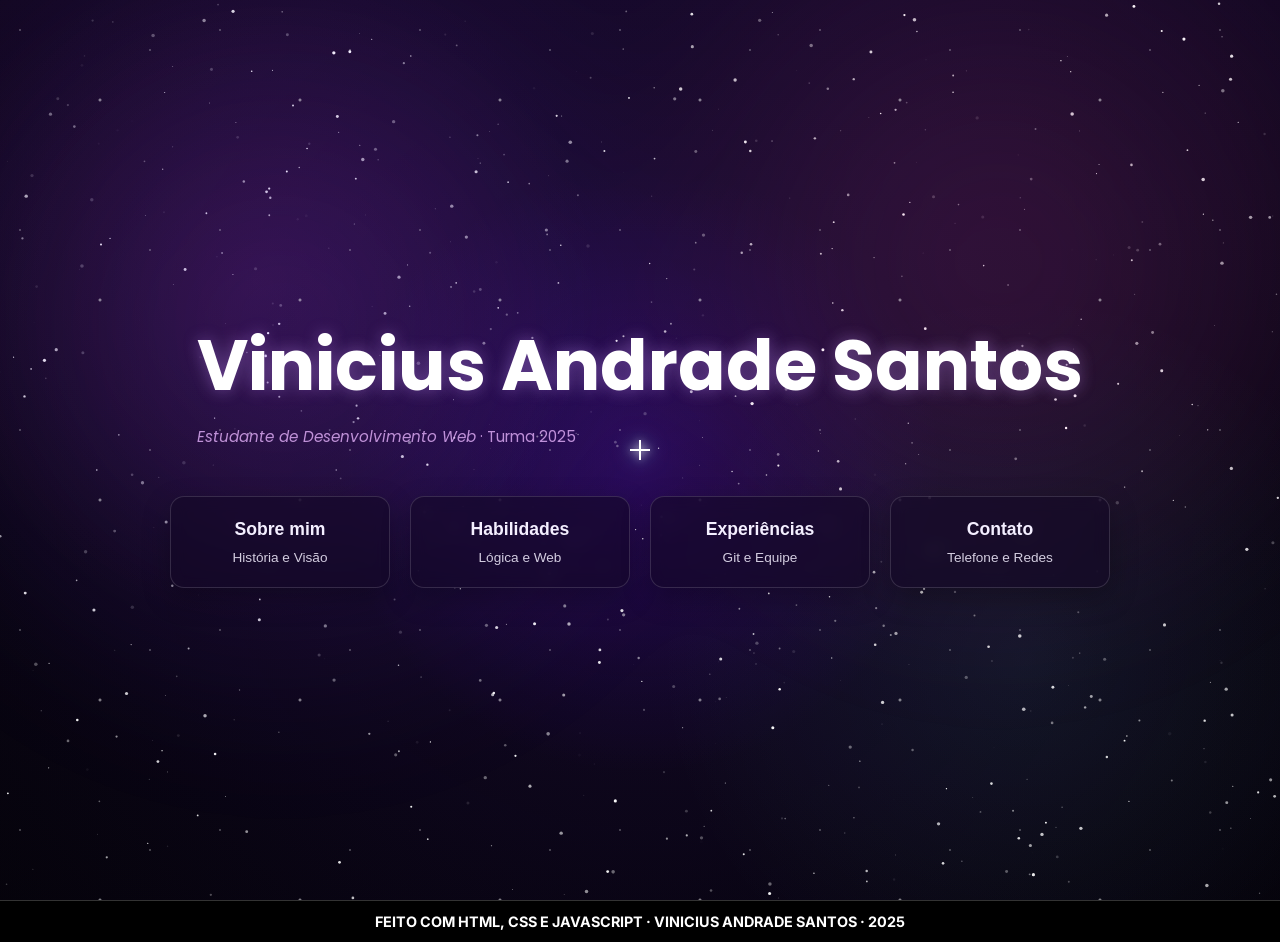
==== main.html @ 19185212 "Atualizado" ====
<!DOCTYPE html>
<html lang="pt-BR">

<head>
  <meta charset="UTF-8">
  <meta name="viewport" content="width=device-width, initial-scale=1.0">
  <title>Portfólio - Vinicius Andrade Santos</title>

  <link rel="preconnect" href="https://fonts.googleapis.com">
  <link rel="preconnect" href="https://fonts.gstatic.com" crossorigin>
  <link href="https://fonts.googleapis.com/css2?family=Inter:wght@400;500;600&family=Poppins:wght@600;700&display=swap"
    rel="stylesheet">

  <link rel="stylesheet" href="style.css">
  <script src="backend.js" defer></script>
</head>

<body>
  <canvas id="space"></canvas>
  <div class="sky">
    <div class="nebula"></div>
    <div class="stars layer1"></div>
    <div class="stars layer2"></div>
    <div class="stars layer3"></div>
    <div class="content fade-out">
      <header>
        <h1 class="nome">Vinicius Andrade Santos</h1>
        <p class="cargo">
          <em>Estudante de Desenvolvimento Web</em> · Turma 2025
        </p>
      </header>
      <section class="secao-botoes">
        <div class="container-cards">

          <button class="card" onclick="mostrarCard('Sobre')">
            <h3>Sobre mim</h3>
            <p>História e Visão</p>
          </button>

          <button class="card" onclick="mostrarCard('Habilidades')">
            <h3>Habilidades</h3>
            <p>Lógica e Web</p>
          </button>

          <button class="card" onclick="mostrarCard('Experiencias')">
            <h3>Experiências</h3>
            <p>Git e Equipe</p>
          </button>

          <button class="card" onclick="mostrarCard('Contato')">
            <h3>Contato</h3>
            <p>Telefone e Redes</p>
          </button>

        </div>
      </section>

    </div>
    <section class="cards-content">

      <article id="Sobre" class="texto fade-out">
        <div class="highlight-block">
          <div class="highlight-img">
            <img src="https://i.postimg.cc/fy45Fqcg/ddd547d4-9580-4a38-ab29-5be9bf9746f2.jpg" alt="Projeto">
          </div>

          <div class="highlight-text">
            <h2>Opa, Sou Vinicius</h2>

            <p class="study">
              Nascido de Aracaju, cresci na Barra dos Coqueiros e sempre me motivei
              pela curiosidade de entender como as coisas funcionam. Ingressei no Ensino medio
              no Centro de Excelência Professor João Costa e me surpreendi, além de estudar, ele foi um leque de novas
              oportunidades
              ,durante meu periodo por lá; fui monitor por três anos, Diretor de Relações Públicas
              no Grêmio Estudantil e menbro dos Jovens Protagonistas. Além disso, sempre gostei de me desafiar mais,
              isso me levou a participar e conquistar o 1º lugar na Olimpíada de Foguetes,
              o 3º lugar em Robótica, medalha de prata na OBMEP e participar de uma
              Iniciação Científica em Matemática pelo CNPq, o que me deu uma base forte de raciocínio e fundamento
              lógico.
              No tempo livre, gosto bastante de jogos de tabuleiro, por exemplo o xadrez e damas - inclusive fui aluno
              destaque em 2025 em ambas modalidades —
              acredito que junto da leitura, a estratégia e paciência resolvem qualquer problema. Por fim, estou sempre
              buscando
              uma oportunidade de aprender cada vez mais, afinal o "A única fonte do conhecimento é a experiência.".
            </p>
            <button class="btn" onclick="fecharCards()">Fechar</button>
          </div>
        </div>
      </article>
      <article id="Habilidades" class="texto fade-out">
        <h2 class="titulo-secao">Habilidades</h2>
        <br>

        <div class="skills-grid">

          <div class="skill-card">
            <h3>HTML + CSS</h3>
            <p>Estruturação, layout, Logica e Desenvolvimento Web.</p>
            <div class="icon">
              <img
                src="https://www.image2url.com/r2/default/images/1776043121617-85898ae5-29aa-468d-9bd6-4d4b5f7d5728.jpg"
                alt="HTML CSS">
            </div>
          </div>

          <div class="skill-card">
            <h3>JavaScript</h3>
            <p>Lógica de programação, manipulação do DOM e interatividade dinâmica.</p>
            <div class="icon">
              <img
                src="https://www.image2url.com/r2/default/images/1776045193570-d1a42472-008a-4128-9833-ff1c1f72e2e4.webp"
                alt="HTML CSS">
            </div>
          </div>
          <div class="skill-card">
            <h3>Git & GitHub</h3>
            <p>Controle de versão, organização de código e colaboração em projetos.</p>
            <div class="icon">
              <img
                src="https://www.image2url.com/r2/default/images/1776044977105-04cba2ee-886a-42ea-91af-4238d120abf4.png"
                alt="HTML CSS">
            </div>
          </div>
        </div>
        <br>
        <button class="btn" onclick="fecharCards()">Fechar</button>
      </article>

  </div>
  </article>
  <article id="Experiencias" class="texto fade-out">
    <h2 class="titulo-secao">Experiências</h2>

    <div class="timeline">

      <div class="timeline-item">
        <div class="timeline-dot"></div>

        <div class="timeline-left">
          <span class="year">2026 — hoje</span>
        </div>

        <div class="timeline-content">
          <h3>Desenvolvimento Web e Logica de programação</h3>
          <p class="sub">Formação contínua</p>
          <p>
            Estudo de HTML, CSS e JavaScript com foco em criação de interfaces modernas e projetos práticos.
          </p>
        </div>
      </div>

      <div class="timeline-item">
        <div class="timeline-dot"></div>

        <div class="timeline-left">
          <span class="year">2026 - hoje</span>
        </div>

        <div class="timeline-content">
          <h3>Bacharelado em Inteligência Artificial</h3>
          <p class="sub">Universidade Federal</p>
          <p>
            projetar, desenvolver e implementar sistemas inteligentes,
            com forte base em matemática, algoritmos, machine learning (aprendizado de máquina) e ética.
          </p>
        </div>
      </div>

      <div class="timeline-item">
        <div class="timeline-dot"></div>

        <div class="timeline-left">
          <span class="year">2023 — 2025</span>
        </div>

        <div class="timeline-content">
          <h3>Monitoria Estudantil</h3>
          <p class="sub">Centro de Excelência</p>
              <p>
                Apoio a alunos, esclarecimento de dúvidas e desenvolvimento de habilidades de comunicação e liderança.
              </p>
        </div>
      </div>

    </div>

    <button class="btn" onclick="fecharCards()">Fechar</button>
  </article>
  <article id="Contato" class="texto fade-out">
    <div class="highlight-block">
      <div class="highlight-img">
        <img src="https://napratica.org.br/wp-content/uploads/2017/11/destaque-rede-de-contatos.jpg" alt="Contato">
      </div>

      <div class="highlight-text">
        <h2>Contato e Redes</h2>

        <div class="contact-list">

          <!-- WhatsApp -->
          <a href="https://wa.me/5579988180212?text=Olá%20Vinicius,%20vi%20seu%20portfólio!" class="contact-item"
            target="_blank">
            <div class="contact-icon">
              <img src="https://upload.wikimedia.org/wikipedia/commons/6/6b/WhatsApp.svg" alt="WhatsApp">
            </div>
            <span>(79) 98818-0212</span>
          </a>

          <!-- Email -->
          <a href="mailto:OViniciusAndradeSantos@gmail.com" target="_blank" class="contact-item">
            <div class="contact-icon">
              <img src="https://cdn.jsdelivr.net/gh/devicons/devicon/icons/google/google-original.svg" alt="Email">
            </div>
            <span>OViniciusAndradeSantos@gmail.com</span>
          </a>

          <!-- GitHub -->
          <a href="https://github.com/ViniAndradeSan" target="_blank" class="contact-item">
            <div class="contact-icon">
              <img src="https://cdn.jsdelivr.net/gh/devicons/devicon/icons/github/github-original.svg" alt="GitHub">
            </div>
            <span>GitHub</span>
          </a>

          <!-- lattes -->
          <a href="http://lattes.cnpq.br/1303947591324317" target="_blank" class="contact-item">
            <div class="contact-icon">
              <img src="https://cdn-icons-png.flaticon.com/512/3135/3135755.png" alt="Lattes">
            </div>
            <span>Lattes</span>
          </a>

        </div>

        <button class="btn" onclick="fecharCards()">Fechar</button>
      </div>

    </div>
  </article>

  </section>

  <div class="mira" id="mira">
    <span></span>
    <span></span>
  </div>
  </div>
  <footer>
    <div class="ticker-content">
      <span class="item">
        Feito com HTML, CSS e JavaScript · Vinicius Andrade Santos · 2025
      </span>
    </div>
  </footer>
</body>

</html>
---- style.css ----
:root {
  --bg-1: #07050d;
  --bg-2: #120820;
  --bg-3: #22083a;
  --text: #f4efff;
  --title: #ffffff;
  --card: rgba(20, 8, 38, 0.58);
  --card-border: rgba(255, 255, 255, 0.14);

  /* padronização */
  --transition: all 0.3s ease;
}

/* RESET */
* {
  box-sizing: border-box;
  margin: 0;
  padding: 0;
}

html, body {
  width: 100%;
  min-height: 100vh;
  cursor: none !important;
  overscroll-behavior: none;
}

a, button, input, select, textarea {
  cursor: none !important;
}

body {
  font-family: "Inter", sans-serif;
  color: var(--text);
  background-color: #07050d; 
  position: relative;
  overflow-x: hidden;

  background:
    radial-gradient(circle at 50% 50%, rgba(106, 0, 255, 0.18), transparent 38%),
    radial-gradient(circle at 20% 30%, rgba(255, 79, 195, 0.10), transparent 28%),
    radial-gradient(circle at 80% 70%, rgba(127, 232, 255, 0.08), transparent 30%),
    linear-gradient(180deg, var(--bg-2), var(--bg-1) 55%, #040308 100%);;
}

/* PERFORMANCE */
.content,
.mira,
.nebula,
.card,
.skill-card,
.highlight-block {
  will-change: transform;
  transform: translateZ(0);
}
.skill-card h3 {
  margin: 4px 0;
}

/* CANVAS */
#space,
.nebula,
.stars {
  pointer-events: none;
}

#space {
  position: fixed;
  inset: 0;
  z-index: 0;
}

/* SKY */
.sky {
  position: relative;
  width: 100%;
  min-height: 100vh; 
  display: flex;
  flex-direction: column;
  animation: fadeIn 1s ease-in;
}

.nebula {
  position: fixed;
  inset: -20%;
  z-index: 1;

  background:
    radial-gradient(circle at 30% 40%, rgba(122, 48, 255, 0.2), transparent 30%),
    radial-gradient(circle at 70% 35%, rgba(255, 79, 195, 0.15), transparent 28%);

  filter: blur(60px);
}

.stars {
  position: fixed;
  inset: 0;
  background-image: 
    radial-gradient(1px 1px at 20px 30px, #fff, transparent),
    radial-gradient(1px 1px at 150px 50px, #fff, transparent),
    radial-gradient(2px 2px at 100px 100px, #fff, transparent);
  background-size: 200px 200px;
  opacity: 0.3;
  z-index: 1;
  animation: twinkle 2s infinite;
}

/* CONTEÚDO */
.content {
  position: relative;
  z-index: 2;
  min-height: 100vh;
  animation: fadeIn 1s ease-in  ;
  display: flex;
  flex-direction: column;
  justify-content: center;
  align-items: center;
  gap: 28px;

  padding: 24px;
}

/* HEADER */
header {
  margin-bottom: 20px;
}

h1 {
  font-family: "Poppins", sans-serif;
  font-size: clamp(2.2rem, 6vw, 4.4rem);
  font-weight: 700;
  color: var(--title);

  text-shadow:
    0 0 16px rgba(197, 139, 255, 0.35),
    0 0 30px rgba(255, 255, 255, 0.08);
}

p {
  font-size: 0.95rem;
  opacity: 0.85;
}

/* Quando o elemento está visível */
.fade-out {
  opacity: 1;
  transform: translateY(0);
  transition: opacity 0.8s ease-out, transform 0.8s ease-out;
}

/* Quando o elemento sai da tela e o JS coloca a classe 'hidden' */
.fade-out.hidden {
  opacity: 0;
  transform: translateY(40px); /* Ele dá uma leve descida ao sumir */
  pointer-events: none;
}


/* SUBTEXTO */
.cargo {
  font-family: "Poppins", sans-serif;
  margin-top: 6px;
  color: #daa8f1;
  animation: lowtwinkle 1.5s infinite;
}

.study {
  font-family: "Poppins", sans-serif;
  margin-top: 6px;
  color: #e7ceff;
  font-size: 19px;
  animation: lowtwinkle 1.5s infinite;
}

/* CARDS MENU */
.container-cards {
  display: flex;
  flex-wrap: wrap;
  justify-content: center;
  gap: 20px;
}

.card {
  width: 220px;
  padding: 22px 18px;

  display: flex;
  flex-direction: column;
  align-items: center;
  gap: 10px;

  color: var(--text);
  background: var(--card);
  border: 1px solid var(--card-border);
  border-radius: 14px;

  backdrop-filter: blur(8px);
  box-shadow: 0 10px 28px rgba(0, 0, 0, 0.25);

  transition: var(--transition);
}

.card:hover {
  transform: translateY(-6px) scale(1.03);
  border-color: #7fe8ff;
  box-shadow: 0 0 20px rgba(127, 232, 255, 0.2);
  opacity: 0.7;
  color: #f1ceff;
}

.card h3 {
  font-size: 1.1rem;
}

.card p {
  font-size: 0.85rem;
}

/* CURSOR */
.mira {
  position: fixed;
  left: 0;
  top: 0;

  width: 20px;
  height: 20px;

  z-index: 9999;
  pointer-events: none;

  transform: translate(-50%, -50%);

  filter:
    drop-shadow(0 0 4px rgba(255,255,255,0.9))
    drop-shadow(0 0 10px rgba(127,232,255,0.6));
}

.mira span {
  position: absolute;
  background: #fff;
}

.mira span:first-child {
  left: 9px;
  width: 2px;
  height: 20px;
}

.mira span:last-child {
  top: 9px;
  width: 20px;
  height: 2px;
}

.ticker-content {
  display: flex;
  justify-content: center;
  align-items: center;
  background: #000;
  border-top: 1px solid #333;
}

.item {
  color: #fff;
  font-size: 0.9rem;
  font-weight: bold;
  padding: 12px 40px;
  text-transform: uppercase;
  animation: lowtwinkle 1s infinite;
}

/* SEÇÕES */
.texto {
  display: none;
  transform: translateY(20px);
  transition: var(--transition);
}

.texto.ativo {
  display: block;
  transform: translateY(0);
  margin-bottom: 200px;
}

/* BLOCO DESTACADO */
.highlight-block {
  display: flex;
  flex-direction: row-reverse;

  min-height: 400px;
  border-radius: 20px;
  overflow: hidden;

  background: var(--card);
  border: 1px solid var(--card-border);

  backdrop-filter: blur(10px);
  box-shadow: 0 20px 50px rgba(0,0,0,0.35);

  transition: var(--transition);
}

.highlight-block:hover {
  transform: translateY(-6px);
  border-color: #7fe8ff;
  box-shadow: 0 0 30px rgba(127,232,255,0.2);
}

.highlight-img {
  width: 45%;
}

.highlight-img img {
  width: 100%;
  height: 100%;
  object-fit: cover;
}

.highlight-text {
  width: 55%;
  padding: 30px;

  display: flex;
  flex-direction: column;
  justify-content: center;
  gap: 12px;
}

.highlight-text h2 {
  font-size: 2rem;
}

.btn {
  margin-top: 10px;
  padding: 10px 16px;
  background: rgba(10,5,20,0.2);
  transition: var(--transition);
}

.btn:hover {
  border-radius: 8px;
  border: 1px solid #7fe8ff;
  background: rgba(127,232,255,0.1);
  color: #7fe8ff;
}

/* HABILIDADES */
.skills-grid {
  display: grid;
  grid-template-columns: repeat(auto-fit, minmax(220px, 1fr));
  gap: 20px;
}

.skill-card {
  padding: 20px;
  border-radius: 16px;
  gap: 8px;

  background: var(--card);
  border: 1px solid var(--card-border);

  backdrop-filter: blur(10px);
  transition: var(--transition);

  display: flex;
  flex-direction: column;
  align-items: flex-start; /
}

.skill-card:hover {
  transform: translateY(-6px) scale(1.02);
  border-color: #a855f7;
  box-shadow: 0 0 20px rgba(168, 85, 247, 0.2);
}

.skill-card .icon {
  font-size: 28px;
  margin-bottom: 10px;
}

/* TIMELINE */
.timeline {
  margin-left: 20px;
  padding-left: 20px;
  border-left: 2px solid rgba(127,232,255,0.2);
}

.timeline-item {
  margin-bottom: 30px;
  position: relative;
}

.timeline-item::before {
  content: "";
  position: absolute;
  left: -31px;
  top: 5px;
  width: 12px;
  height: 12px;
  background: #a855f7;
  border-radius: 50%;
  box-shadow: 0 0 10px #a855f7;
}

button {
  color: rgb(243, 179, 245);
}

.year {
  font-size: 13px;
  opacity: 0.6;
}

.sub {
  font-size: 13px;
  color: #a855f7;
}

.icon {
  width: 90%;
  height: 90%;
  margin-bottom: 8px;
  margin-left: auto;

  display: flex;
  align-items: center;
  justify-content: flex-start;
}

.icon img {
  width: 90%;
  height: 90%;
  object-fit: cover;

  filter: drop-shadow(0 0 6px rgba(127,232,255,0.5));
  transition: var(--transition);
}

.skill-card:hover .icon img {
  transform: scale(1.1);
  filter: drop-shadow(0 0 10px rgba(168,85,247,0.8));
}

/* LISTA */
.contact-list {
  display: flex;
  flex-direction: column;
  gap: 12px;
}

/* ITEM */
.contact-item {
  display: flex;
  align-items: center;
  gap: 12px;

  padding: 12px 14px;
  border-radius: 10px;

  text-decoration: none;
  color: var(--text);

  background: rgba(10,5,20,0.2);
  border: 1px solid var(--card-border);

  transition: var(--transition);
}

/* HOVER */
.contact-item:hover {
  transform: translateX(6px);
  border-color: #7fe8ff;
  background: rgba(127,232,255,0.08);
  box-shadow: 0 0 15px rgba(127,232,255,0.2);
}

.contact-icon {
  width: 26px;
  height: 26px;
  flex-shrink: 0;
}

.contact-icon img {
  width: 100%;
  height: 100%;
  object-fit: contain;

  filter: drop-shadow(0 0 6px rgba(127,232,255,0.5));
}

/* TEXTO */
.contact-item span {
  font-size: 14px;
}

@media (max-width: 600px) {
  .card {
    width: 120px;
    height: 120px;
  }

  .highlight-block {
    flex-direction: column;
  }

  .highlight-img,
  .highlight-text {
    width: 100%;
  }

  .highlight-img {
    height: 200px;
  }

  h1 {
    font-size: 2rem;
  }

  .cargo {
    font-size: 0.9rem;
  }

  .mira span {
    display: none;
  }
}

/* ANIMAÇÕES */
@keyframes twinkle {
  0%, 100% { opacity: 0.3; }
  50% { opacity: 1; }
}

@keyframes fadeIn {
  from { opacity: 0; }
  to { opacity: 1; }
}

@keyframes lowtwinkle {
  0%, 100% { opacity: 1; }
  50% { opacity: 0.9; }
}

/* ========================= */
/* 📱 CELULAR (até 768px) */
/* ========================= */

@media (max-width: 768px) {

  /* Cursor não funciona bem em mobile */
  html, body,
  a, button, input, select, textarea {
    cursor: auto !important;
  }

  .mira {
    display: none;
  }

  /* Conteúdo geral */
  .content {
    padding: 18px;
    gap: 20px;
  }

  /* Títulos */
  h1 {
    font-size: clamp(1.8rem, 8vw, 2.6rem);
    text-align: center;
  }

  p {
    font-size: 0.9rem;
    text-align: center;
  }

  .study {
    font-size: 16px;
  }

  /* Cards menu */
  .container-cards {
    flex-direction: column;
    align-items: center;
  }

  .card {
    width: 100%;
    max-width: 320px;

    padding: 18px;
  }

  /* Highlight vira vertical */
  .highlight-block {
    flex-direction: column;
    min-height: auto;
  }

  .highlight-img {
    width: 100%;
    height: 220px;
  }

  .highlight-text {
    width: 100%;
    padding: 20px;
  }

  .highlight-text h2 {
    font-size: 1.6rem;
  }

  /* Skills */
  .skills-grid {
    grid-template-columns: 1fr;
  }

  .skill-card {
    padding: 18px;
  }

  /* Timeline */
  .timeline {
    margin-left: 10px;
    padding-left: 15px;
  }

  /* Contatos */
  .contact-item {
    padding: 12px;
  }

  .contact-item span {
    font-size: 13px;
  }

}


/* ========================= */
/* 📲 TABLET (769px–1024px) */
/* ========================= */

@media (min-width: 769px) and (max-width: 1024px) {
  html, body,
  a, button, input, select, textarea {
    cursor: auto !important;
  }

  .mira {
    display: none;
  }
  .content {
    padding: 22px;
    gap: 24px;
  }

  h1 {
    font-size: clamp(2.2rem, 5vw, 3.2rem);
  }

  /* Cards */
  .container-cards {
    justify-content: center;
  }

  .card {
    width: 260px;
  }

  /* Highlight ajustado */
  .highlight-block {
    flex-direction: column;
  }

  .highlight-img {
    width: 100%;
    height: 260px;
  }

  .highlight-text {
    width: 100%;
  }

  /* Skills */
  .skills-grid {
    grid-template-columns: repeat(2, 1fr);
  }

}


/* ========================= */
/* 💻 DESKTOP GRANDE */
/* ========================= */

@media (min-width: 1440px) {

  .content {
    max-width: 1200px;
    margin: 0 auto;
  }

  h1 {
    font-size: clamp(3rem, 4vw, 4.6rem);
  }

  /* Cards */
  .container-cards {
    gap: 24px;
  }

  .card {
    width: 240px;
  }

  /* Highlight */
  .highlight-block {
    min-height: 480px;
  }

  .highlight-text h2 {
    font-size: 2.2rem;
  }

}


/* ========================= */
/* 📺 TELAS MUITO PEQUENAS */
/* ========================= */

@media (max-width: 420px) {
  html, body,
  a, button, input, select, textarea {
    cursor: auto !important;
  }

  .mira {
    display: none;
  }

  h1 {
    font-size: 1.6rem;
  }

  .card {
    max-width: 280px;
  }

  .highlight-img {
    height: 180px;
  }

  .highlight-text h2 {
    font-size: 1.4rem;
  }

}
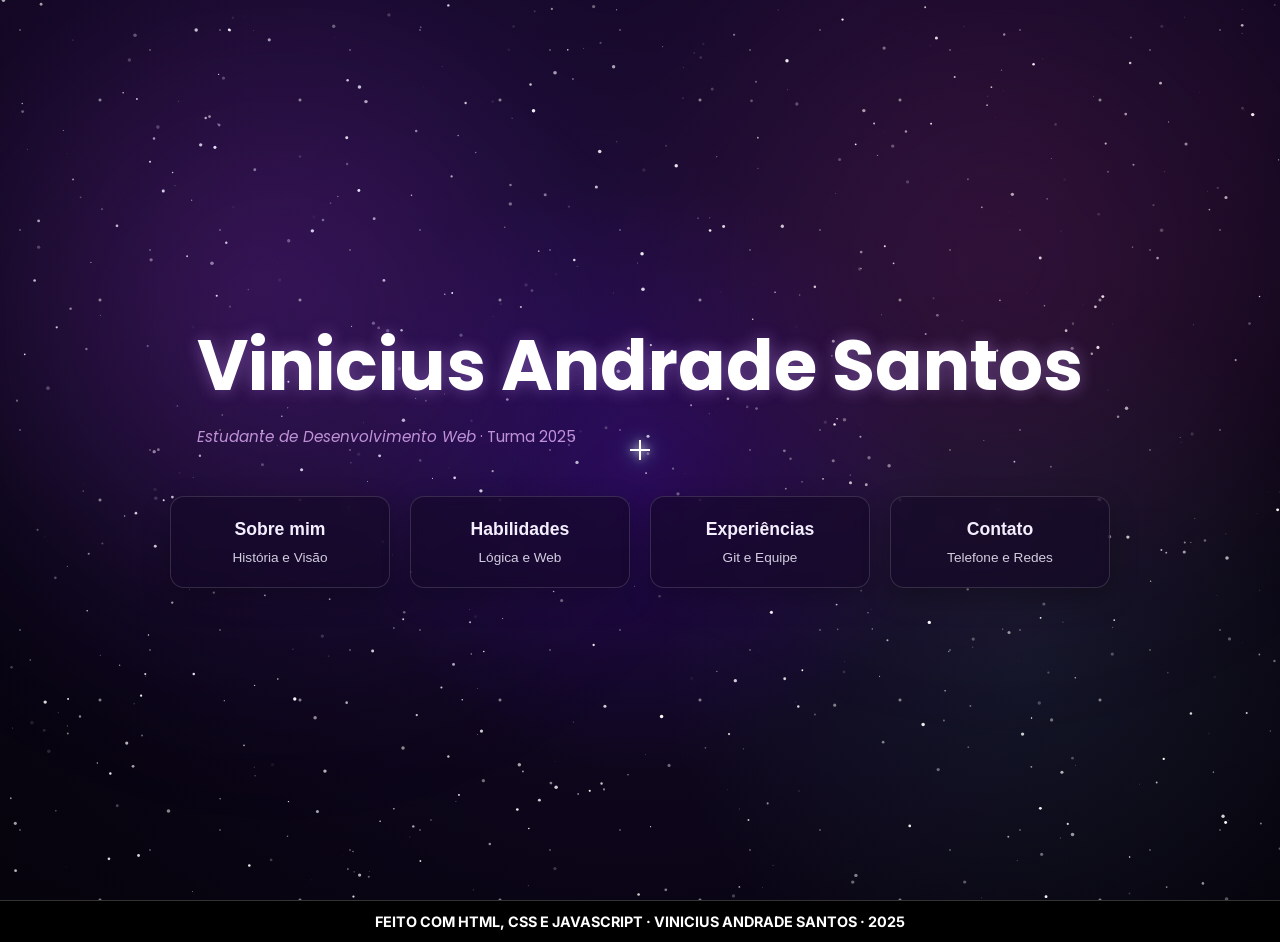
==== commit dabe20b9: "Atualização para site" ====
--- a/main.html
+++ b/main.html
@@ -1,258 +1,259 @@
-<!DOCTYPE html>
-<html lang="pt-BR">
-
-<head>
-  <meta charset="UTF-8">
-  <meta name="viewport" content="width=device-width, initial-scale=1.0">
-  <title>Portfólio - Vinicius Andrade Santos</title>
-
-  <link rel="preconnect" href="https://fonts.googleapis.com">
-  <link rel="preconnect" href="https://fonts.gstatic.com" crossorigin>
-  <link href="https://fonts.googleapis.com/css2?family=Inter:wght@400;500;600&family=Poppins:wght@600;700&display=swap"
-    rel="stylesheet">
-
-  <link rel="stylesheet" href="style.css">
-  <script src="backend.js" defer></script>
-</head>
-
-<body>
-  <canvas id="space"></canvas>
-  <div class="sky">
-    <div class="nebula"></div>
-    <div class="stars layer1"></div>
-    <div class="stars layer2"></div>
-    <div class="stars layer3"></div>
-    <div class="content fade-out">
-      <header>
-        <h1 class="nome">Vinicius Andrade Santos</h1>
-        <p class="cargo">
-          <em>Estudante de Desenvolvimento Web</em> · Turma 2025
-        </p>
-      </header>
-      <section class="secao-botoes">
-        <div class="container-cards">
-
-          <button class="card" onclick="mostrarCard('Sobre')">
-            <h3>Sobre mim</h3>
-            <p>História e Visão</p>
-          </button>
-
-          <button class="card" onclick="mostrarCard('Habilidades')">
-            <h3>Habilidades</h3>
-            <p>Lógica e Web</p>
-          </button>
-
-          <button class="card" onclick="mostrarCard('Experiencias')">
-            <h3>Experiências</h3>
-            <p>Git e Equipe</p>
-          </button>
-
-          <button class="card" onclick="mostrarCard('Contato')">
-            <h3>Contato</h3>
-            <p>Telefone e Redes</p>
-          </button>
-
-        </div>
-      </section>
-
-    </div>
-    <section class="cards-content">
-
-      <article id="Sobre" class="texto fade-out">
-        <div class="highlight-block">
-          <div class="highlight-img">
-            <img src="https://i.postimg.cc/fy45Fqcg/ddd547d4-9580-4a38-ab29-5be9bf9746f2.jpg" alt="Projeto">
-          </div>
-
-          <div class="highlight-text">
-            <h2>Opa, Sou Vinicius</h2>
-
-            <p class="study">
-              Nascido de Aracaju, cresci na Barra dos Coqueiros e sempre me motivei
-              pela curiosidade de entender como as coisas funcionam. Ingressei no Ensino medio
-              no Centro de Excelência Professor João Costa e me surpreendi, além de estudar, ele foi um leque de novas
-              oportunidades
-              ,durante meu periodo por lá; fui monitor por três anos, Diretor de Relações Públicas
-              no Grêmio Estudantil e menbro dos Jovens Protagonistas. Além disso, sempre gostei de me desafiar mais,
-              isso me levou a participar e conquistar o 1º lugar na Olimpíada de Foguetes,
-              o 3º lugar em Robótica, medalha de prata na OBMEP e participar de uma
-              Iniciação Científica em Matemática pelo CNPq, o que me deu uma base forte de raciocínio e fundamento
-              lógico.
-              No tempo livre, gosto bastante de jogos de tabuleiro, por exemplo o xadrez e damas - inclusive fui aluno
-              destaque em 2025 em ambas modalidades —
-              acredito que junto da leitura, a estratégia e paciência resolvem qualquer problema. Por fim, estou sempre
-              buscando
-              uma oportunidade de aprender cada vez mais, afinal o "A única fonte do conhecimento é a experiência.".
-            </p>
-            <button class="btn" onclick="fecharCards()">Fechar</button>
-          </div>
-        </div>
-      </article>
-      <article id="Habilidades" class="texto fade-out">
-        <h2 class="titulo-secao">Habilidades</h2>
-        <br>
-
-        <div class="skills-grid">
-
-          <div class="skill-card">
-            <h3>HTML + CSS</h3>
-            <p>Estruturação, layout, Logica e Desenvolvimento Web.</p>
-            <div class="icon">
-              <img
-                src="https://www.image2url.com/r2/default/images/1776043121617-85898ae5-29aa-468d-9bd6-4d4b5f7d5728.jpg"
-                alt="HTML CSS">
-            </div>
-          </div>
-
-          <div class="skill-card">
-            <h3>JavaScript</h3>
-            <p>Lógica de programação, manipulação do DOM e interatividade dinâmica.</p>
-            <div class="icon">
-              <img
-                src="https://www.image2url.com/r2/default/images/1776045193570-d1a42472-008a-4128-9833-ff1c1f72e2e4.webp"
-                alt="HTML CSS">
-            </div>
-          </div>
-          <div class="skill-card">
-            <h3>Git & GitHub</h3>
-            <p>Controle de versão, organização de código e colaboração em projetos.</p>
-            <div class="icon">
-              <img
-                src="https://www.image2url.com/r2/default/images/1776044977105-04cba2ee-886a-42ea-91af-4238d120abf4.png"
-                alt="HTML CSS">
-            </div>
-          </div>
-        </div>
-        <br>
-        <button class="btn" onclick="fecharCards()">Fechar</button>
-      </article>
-
-  </div>
-  </article>
-  <article id="Experiencias" class="texto fade-out">
-    <h2 class="titulo-secao">Experiências</h2>
-
-    <div class="timeline">
-
-      <div class="timeline-item">
-        <div class="timeline-dot"></div>
-
-        <div class="timeline-left">
-          <span class="year">2026 — hoje</span>
-        </div>
-
-        <div class="timeline-content">
-          <h3>Desenvolvimento Web e Logica de programação</h3>
-          <p class="sub">Formação contínua</p>
-          <p>
-            Estudo de HTML, CSS e JavaScript com foco em criação de interfaces modernas e projetos práticos.
-          </p>
-        </div>
-      </div>
-
-      <div class="timeline-item">
-        <div class="timeline-dot"></div>
-
-        <div class="timeline-left">
-          <span class="year">2026 - hoje</span>
-        </div>
-
-        <div class="timeline-content">
-          <h3>Bacharelado em Inteligência Artificial</h3>
-          <p class="sub">Universidade Federal</p>
-          <p>
-            projetar, desenvolver e implementar sistemas inteligentes,
-            com forte base em matemática, algoritmos, machine learning (aprendizado de máquina) e ética.
-          </p>
-        </div>
-      </div>
-
-      <div class="timeline-item">
-        <div class="timeline-dot"></div>
-
-        <div class="timeline-left">
-          <span class="year">2023 — 2025</span>
-        </div>
-
-        <div class="timeline-content">
-          <h3>Monitoria Estudantil</h3>
-          <p class="sub">Centro de Excelência</p>
-              <p>
-                Apoio a alunos, esclarecimento de dúvidas e desenvolvimento de habilidades de comunicação e liderança.
-              </p>
-        </div>
-      </div>
-
-    </div>
-
-    <button class="btn" onclick="fecharCards()">Fechar</button>
-  </article>
-  <article id="Contato" class="texto fade-out">
-    <div class="highlight-block">
-      <div class="highlight-img">
-        <img src="https://napratica.org.br/wp-content/uploads/2017/11/destaque-rede-de-contatos.jpg" alt="Contato">
-      </div>
-
-      <div class="highlight-text">
-        <h2>Contato e Redes</h2>
-
-        <div class="contact-list">
-
-          <!-- WhatsApp -->
-          <a href="https://wa.me/5579988180212?text=Olá%20Vinicius,%20vi%20seu%20portfólio!" class="contact-item"
-            target="_blank">
-            <div class="contact-icon">
-              <img src="https://upload.wikimedia.org/wikipedia/commons/6/6b/WhatsApp.svg" alt="WhatsApp">
-            </div>
-            <span>(79) 98818-0212</span>
-          </a>
-
-          <!-- Email -->
-          <a href="mailto:OViniciusAndradeSantos@gmail.com" target="_blank" class="contact-item">
-            <div class="contact-icon">
-              <img src="https://cdn.jsdelivr.net/gh/devicons/devicon/icons/google/google-original.svg" alt="Email">
-            </div>
-            <span>OViniciusAndradeSantos@gmail.com</span>
-          </a>
-
-          <!-- GitHub -->
-          <a href="https://github.com/ViniAndradeSan" target="_blank" class="contact-item">
-            <div class="contact-icon">
-              <img src="https://cdn.jsdelivr.net/gh/devicons/devicon/icons/github/github-original.svg" alt="GitHub">
-            </div>
-            <span>GitHub</span>
-          </a>
-
-          <!-- lattes -->
-          <a href="http://lattes.cnpq.br/1303947591324317" target="_blank" class="contact-item">
-            <div class="contact-icon">
-              <img src="https://cdn-icons-png.flaticon.com/512/3135/3135755.png" alt="Lattes">
-            </div>
-            <span>Lattes</span>
-          </a>
-
-        </div>
-
-        <button class="btn" onclick="fecharCards()">Fechar</button>
-      </div>
-
-    </div>
-  </article>
-
-  </section>
-
-  <div class="mira" id="mira">
-    <span></span>
-    <span></span>
-  </div>
-  </div>
-  <footer>
-    <div class="ticker-content">
-      <span class="item">
-        Feito com HTML, CSS e JavaScript · Vinicius Andrade Santos · 2025
-      </span>
-    </div>
-  </footer>
-</body>
-
+<!DOCTYPE html>
+<html lang="pt-BR">
+
+<head>
+  <meta charset="UTF-8">
+  <meta name="viewport" content="width=device-width, initial-scale=1.0">
+  <title>Portfólio - Vinicius Andrade Santos</title>
+
+  <link rel="preconnect" href="https://fonts.googleapis.com">
+  <link rel="preconnect" href="https://fonts.gstatic.com" crossorigin>
+  <link href="https://fonts.googleapis.com/css2?family=Inter:wght@400;500;600&family=Poppins:wght@600;700&display=swap"
+    rel="stylesheet">
+
+  <link rel="stylesheet" href="style.css">
+  <script src="backend.js" defer></script>
+</head>
+
+<body>
+
+  <!-- /* ------------------------------------------------------------------------*/ -->
+  <canvas id="space"></canvas>
+
+  <!-- /* ------------------------------------------------------------------------*/ -->
+  <div class="ceu">
+    <div class="nebulosa"></div>
+    <div class="estrelas camada1"></div>
+    <div class="estrelas camada2"></div>
+    <div class="estrelas camada3"></div>
+
+    <!-- /* ------------------------------------------------------------------------*/ -->
+    <div class="conteudo desaparecer">
+      <header>
+        <h1 class="nome">Vinicius Andrade Santos</h1>
+        <p class="cargo">
+          <em>Estudante de Desenvolvimento Web</em> · Turma 2025
+        </p>
+      </header>
+
+      <!-- /* ------------------------------------------------------------------------*/ -->
+      <section class="secao-botoes">
+        <div class="container-cartoes">
+
+          <button class="cartao" onclick="mostrarCard('Sobre')">
+            <h3>Sobre mim</h3>
+            <p>História e Visão</p>
+          </button>
+
+          <button class="cartao" onclick="mostrarCard('Habilidades')">
+            <h3>Habilidades</h3>
+            <p>Lógica e Web</p>
+          </button>
+
+          <button class="cartao" onclick="mostrarCard('Experiencias')">
+            <h3>Experiências</h3>
+            <p>Git e Equipe</p>
+          </button>
+
+          <button class="cartao" onclick="mostrarCard('Contato')">
+            <h3>Contato</h3>
+            <p>Telefone e Redes</p>
+          </button>
+
+        </div>
+      </section>
+    </div>
+
+    <!-- /* ------------------------------------------------------------------------*/ -->
+    <section class="cards-content">
+      <article id="Sobre" class="texto desaparecer">
+        <div class="bloco-destaque">
+          <div class="imagem-destaque">
+            <img src="https://i.postimg.cc/fy45Fqcg/ddd547d4-9580-4a38-ab29-5be9bf9746f2.jpg" alt="Projeto">
+          </div>
+
+          <div class="texto-destaque">
+            <h2>Opa, Sou Vinicius</h2>
+
+            <p class="estudo">
+              Nascido de Aracaju, cresci na Barra dos Coqueiros e sempre me motivei
+              pela curiosidade de entender como as coisas funcionam. Ingressei no Ensino medio
+              no Centro de Excelência Professor João Costa e me surpreendi, além de estudar, ele foi um leque de novas
+              oportunidades
+              ,durante meu periodo por lá; fui monitor por três anos, Diretor de Relações Públicas
+              no Grêmio Estudantil e menbro dos Jovens Protagonistas. Além disso, sempre gostei de me desafiar mais,
+              isso me levou a participar e conquistar o 1º lugar na Olimpíada de Foguetes,
+              o 3º lugar em Robótica, medalha de prata na OBMEP e participar de uma
+              Iniciação Científica em Matemática pelo CNPq, o que me deu uma base forte de raciocínio e fundamento
+              lógico.
+              No tempo livre, gosto bastante de jogos de tabuleiro, por exemplo o xadrez e damas - inclusive fui aluno
+              destaque em 2025 em ambas modalidades —
+              acredito que junto da leitura, a estratégia e paciência resolvem qualquer problema. Por fim, estou sempre
+              buscando
+              uma oportunidade de aprender cada vez mais, afinal o "A única fonte do conhecimento é a experiência.".
+            </p>
+            <button class="botao" onclick="fecharCards()">Fechar</button>
+          </div>
+        </div>
+      </article>
+
+      <!-- /* ------------------------------------------------------------------------*/ -->
+      <article id="Habilidades" class="texto desaparecer">
+        <h2 class="titulo-secao">Habilidades</h2>
+        <br>
+
+        <div class="grade-habilidades">
+
+          <div class="card-habilidade">
+            <h3>HTML + CSS</h3>
+            <p>Estruturação, layout, Logica e Desenvolvimento Web.</p>
+            <div class="icone">
+              <img src="https://www.image2url.com/r2/default/images/1776043121617-85898ae5-29aa-468d-9bd6-4d4b5f7d5728.jpg" alt="HTML CSS">
+            </div>
+          </div>
+
+          <div class="card-habilidade">
+            <h3>JavaScript</h3>
+            <p>Lógica de programação, manipulação do DOM e interatividade dinâmica.</p>
+            <div class="icone">
+              <img src="https://www.image2url.com/r2/default/images/1776045193570-d1a42472-008a-4128-9833-ff1c1f72e2e4.webp" alt="HTML CSS">
+            </div>
+          </div>
+
+          <div class="card-habilidade">
+            <h3>Git & GitHub</h3>
+            <p>Controle de versão, organização de código e colaboração em projetos.</p>
+            <div class="icone">
+              <img src="https://www.image2url.com/r2/default/images/1776044977105-04cba2ee-886a-42ea-91af-4238d120abf4.png" alt="HTML CSS">
+            </div>
+          </div>
+
+        </div>
+
+        <br>
+        <button class="botao" onclick="fecharCards()">Fechar</button>
+      </article>
+
+    </section>
+
+  </div>
+
+  <!-- /* ------------------------------------------------------------------------*/ -->
+  <article id="Experiencias" class="texto desaparecer">
+    <h2 class="titulo-secao">Experiências</h2>
+
+    <div class="linha-tempo">
+
+      <div class="item-linha-tempo">
+        <div class="esquerda-linha-tempo">
+          <span class="ano">2026 — hoje</span>
+        </div>
+
+        <div class="conteudo-linha-tempo">
+          <h3>Desenvolvimento Web e Logica de programação</h3>
+          <p class="subtitulo">Formação contínua</p>
+          <p>
+            Estudo de HTML, CSS e JavaScript com foco em criação de interfaces modernas e projetos práticos.
+          </p>
+        </div>
+      </div>
+
+      <div class="item-linha-tempo">
+        <div class="esquerda-linha-tempo">
+          <span class="ano">2026 - hoje</span>
+        </div>
+
+        <div class="conteudo-linha-tempo">
+          <h3>Bacharelado em Inteligência Artificial</h3>
+          <p class="subtitulo">Universidade Federal</p>
+          <p>
+            projetar, desenvolver e implementar sistemas inteligentes,
+            com forte base em matemática, algoritmos, machine learning (aprendizado de máquina) e ética.
+          </p>
+        </div>
+      </div>
+
+      <div class="item-linha-tempo">
+        <div class="esquerda-linha-tempo">
+          <span class="ano">2023 — 2025</span>
+        </div>
+
+        <div class="conteudo-linha-tempo">
+          <h3>Monitoria Estudantil</h3>
+          <p class="subtitulo">Centro de Excelência</p>
+          <p>
+            Apoio a alunos, esclarecimento de dúvidas e desenvolvimento de habilidades de comunicação e liderança.
+          </p>
+        </div>
+      </div>
+
+    </div>
+
+    <button class="botao" onclick="fecharCards()">Fechar</button>
+  </article>
+
+  <!-- /* ------------------------------------------------------------------------*/ -->
+  <article id="Contato" class="texto desaparecer">
+    <div class="bloco-destaque">
+      <div class="imagem-destaque">
+        <img src="https://napratica.org.br/wp-content/uploads/2017/11/destaque-rede-de-contatos.jpg" alt="Contato">
+      </div>
+
+      <div class="texto-destaque">
+        <h2>Contato e Redes</h2>
+
+        <div class="lista-contatos">
+
+          <a href="https://wa.me/5579988180212?text=Olá%20Vinicius,%20vi%20seu%20portfólio!" class="item-contato" target="_blank">
+            <div class="icone-contato">
+              <img src="https://upload.wikimedia.org/wikipedia/commons/6/6b/WhatsApp.svg" alt="WhatsApp">
+            </div>
+            <span>(79) 98818-0212</span>
+          </a>
+
+          <a href="mailto:OViniciusAndradeSantos@gmail.com" target="_blank" class="item-contato">
+            <div class="icone-contato">
+              <img src="https://cdn.jsdelivr.net/gh/devicons/devicon/icons/google/google-original.svg" alt="Email">
+            </div>
+            <span>OViniciusAndradeSantos@gmail.com</span>
+          </a>
+
+          <a href="https://github.com/ViniAndradeSan" target="_blank" class="item-contato">
+            <div class="icone-contato">
+              <img src="https://cdn.jsdelivr.net/gh/devicons/devicon/icons/github/github-original.svg" alt="GitHub">
+            </div>
+            <span>GitHub</span>
+          </a>
+
+          <a href="http://lattes.cnpq.br/1303947591324317" target="_blank" class="item-contato">
+            <div class="icone-contato">
+              <img src="https://cdn-icons-png.flaticon.com/512/3135/3135755.png" alt="Lattes">
+            </div>
+            <span>Lattes</span>
+          </a>
+
+        </div>
+
+        <button class="botao" onclick="fecharCards()">Fechar</button>
+      </div>
+    </div>
+  </article>
+
+  <!-- /* ------------------------------------------------------------------------*/ -->
+  <div class="mira" id="mira">
+    <span></span>
+    <span></span>
+  </div>
+
+  <!-- /* ------------------------------------------------------------------------*/ -->
+  <footer>
+    <div class="conteudo-correia">
+      <span class="item">
+        Feito com HTML, CSS e JavaScript · Vinicius Andrade Santos · 2025
+      </span>
+    </div>
+  </footer>
+
+</body>
+
 </html>
--- a/style.css
+++ b/style.css
@@ -1,760 +1,646 @@
-:root {
-  --bg-1: #07050d;
-  --bg-2: #120820;
-  --bg-3: #22083a;
-  --text: #f4efff;
-  --title: #ffffff;
-  --card: rgba(20, 8, 38, 0.58);
-  --card-border: rgba(255, 255, 255, 0.14);
-
-  /* padronização */
-  --transition: all 0.3s ease;
-}
-
-/* RESET */
-* {
-  box-sizing: border-box;
-  margin: 0;
-  padding: 0;
-}
-
-html, body {
-  width: 100%;
-  min-height: 100vh;
-  cursor: none !important;
-  overscroll-behavior: none;
-}
-
-a, button, input, select, textarea {
-  cursor: none !important;
-}
-
-body {
-  font-family: "Inter", sans-serif;
-  color: var(--text);
-  background-color: #07050d; 
-  position: relative;
-  overflow-x: hidden;
-
-  background:
-    radial-gradient(circle at 50% 50%, rgba(106, 0, 255, 0.18), transparent 38%),
-    radial-gradient(circle at 20% 30%, rgba(255, 79, 195, 0.10), transparent 28%),
-    radial-gradient(circle at 80% 70%, rgba(127, 232, 255, 0.08), transparent 30%),
-    linear-gradient(180deg, var(--bg-2), var(--bg-1) 55%, #040308 100%);;
-}
-
-/* PERFORMANCE */
-.content,
-.mira,
-.nebula,
-.card,
-.skill-card,
-.highlight-block {
-  will-change: transform;
-  transform: translateZ(0);
-}
-.skill-card h3 {
-  margin: 4px 0;
-}
-
-/* CANVAS */
-#space,
-.nebula,
-.stars {
-  pointer-events: none;
-}
-
-#space {
-  position: fixed;
-  inset: 0;
-  z-index: 0;
-}
-
-/* SKY */
-.sky {
-  position: relative;
-  width: 100%;
-  min-height: 100vh; 
-  display: flex;
-  flex-direction: column;
-  animation: fadeIn 1s ease-in;
-}
-
-.nebula {
-  position: fixed;
-  inset: -20%;
-  z-index: 1;
-
-  background:
-    radial-gradient(circle at 30% 40%, rgba(122, 48, 255, 0.2), transparent 30%),
-    radial-gradient(circle at 70% 35%, rgba(255, 79, 195, 0.15), transparent 28%);
-
-  filter: blur(60px);
-}
-
-.stars {
-  position: fixed;
-  inset: 0;
-  background-image: 
-    radial-gradient(1px 1px at 20px 30px, #fff, transparent),
-    radial-gradient(1px 1px at 150px 50px, #fff, transparent),
-    radial-gradient(2px 2px at 100px 100px, #fff, transparent);
-  background-size: 200px 200px;
-  opacity: 0.3;
-  z-index: 1;
-  animation: twinkle 2s infinite;
-}
-
-/* CONTEÚDO */
-.content {
-  position: relative;
-  z-index: 2;
-  min-height: 100vh;
-  animation: fadeIn 1s ease-in  ;
-  display: flex;
-  flex-direction: column;
-  justify-content: center;
-  align-items: center;
-  gap: 28px;
-
-  padding: 24px;
-}
-
-/* HEADER */
-header {
-  margin-bottom: 20px;
-}
-
-h1 {
-  font-family: "Poppins", sans-serif;
-  font-size: clamp(2.2rem, 6vw, 4.4rem);
-  font-weight: 700;
-  color: var(--title);
-
-  text-shadow:
-    0 0 16px rgba(197, 139, 255, 0.35),
-    0 0 30px rgba(255, 255, 255, 0.08);
-}
-
-p {
-  font-size: 0.95rem;
-  opacity: 0.85;
-}
-
-/* Quando o elemento está visível */
-.fade-out {
-  opacity: 1;
-  transform: translateY(0);
-  transition: opacity 0.8s ease-out, transform 0.8s ease-out;
-}
-
-/* Quando o elemento sai da tela e o JS coloca a classe 'hidden' */
-.fade-out.hidden {
-  opacity: 0;
-  transform: translateY(40px); /* Ele dá uma leve descida ao sumir */
-  pointer-events: none;
-}
-
-
-/* SUBTEXTO */
-.cargo {
-  font-family: "Poppins", sans-serif;
-  margin-top: 6px;
-  color: #daa8f1;
-  animation: lowtwinkle 1.5s infinite;
-}
-
-.study {
-  font-family: "Poppins", sans-serif;
-  margin-top: 6px;
-  color: #e7ceff;
-  font-size: 19px;
-  animation: lowtwinkle 1.5s infinite;
-}
-
-/* CARDS MENU */
-.container-cards {
-  display: flex;
-  flex-wrap: wrap;
-  justify-content: center;
-  gap: 20px;
-}
-
-.card {
-  width: 220px;
-  padding: 22px 18px;
-
-  display: flex;
-  flex-direction: column;
-  align-items: center;
-  gap: 10px;
-
-  color: var(--text);
-  background: var(--card);
-  border: 1px solid var(--card-border);
-  border-radius: 14px;
-
-  backdrop-filter: blur(8px);
-  box-shadow: 0 10px 28px rgba(0, 0, 0, 0.25);
-
-  transition: var(--transition);
-}
-
-.card:hover {
-  transform: translateY(-6px) scale(1.03);
-  border-color: #7fe8ff;
-  box-shadow: 0 0 20px rgba(127, 232, 255, 0.2);
-  opacity: 0.7;
-  color: #f1ceff;
-}
-
-.card h3 {
-  font-size: 1.1rem;
-}
-
-.card p {
-  font-size: 0.85rem;
-}
-
-/* CURSOR */
-.mira {
-  position: fixed;
-  left: 0;
-  top: 0;
-
-  width: 20px;
-  height: 20px;
-
-  z-index: 9999;
-  pointer-events: none;
-
-  transform: translate(-50%, -50%);
-
-  filter:
-    drop-shadow(0 0 4px rgba(255,255,255,0.9))
-    drop-shadow(0 0 10px rgba(127,232,255,0.6));
-}
-
-.mira span {
-  position: absolute;
-  background: #fff;
-}
-
-.mira span:first-child {
-  left: 9px;
-  width: 2px;
-  height: 20px;
-}
-
-.mira span:last-child {
-  top: 9px;
-  width: 20px;
-  height: 2px;
-}
-
-.ticker-content {
-  display: flex;
-  justify-content: center;
-  align-items: center;
-  background: #000;
-  border-top: 1px solid #333;
-}
-
-.item {
-  color: #fff;
-  font-size: 0.9rem;
-  font-weight: bold;
-  padding: 12px 40px;
-  text-transform: uppercase;
-  animation: lowtwinkle 1s infinite;
-}
-
-/* SEÇÕES */
-.texto {
-  display: none;
-  transform: translateY(20px);
-  transition: var(--transition);
-}
-
-.texto.ativo {
-  display: block;
-  transform: translateY(0);
-  margin-bottom: 200px;
-}
-
-/* BLOCO DESTACADO */
-.highlight-block {
-  display: flex;
-  flex-direction: row-reverse;
-
-  min-height: 400px;
-  border-radius: 20px;
-  overflow: hidden;
-
-  background: var(--card);
-  border: 1px solid var(--card-border);
-
-  backdrop-filter: blur(10px);
-  box-shadow: 0 20px 50px rgba(0,0,0,0.35);
-
-  transition: var(--transition);
-}
-
-.highlight-block:hover {
-  transform: translateY(-6px);
-  border-color: #7fe8ff;
-  box-shadow: 0 0 30px rgba(127,232,255,0.2);
-}
-
-.highlight-img {
-  width: 45%;
-}
-
-.highlight-img img {
-  width: 100%;
-  height: 100%;
-  object-fit: cover;
-}
-
-.highlight-text {
-  width: 55%;
-  padding: 30px;
-
-  display: flex;
-  flex-direction: column;
-  justify-content: center;
-  gap: 12px;
-}
-
-.highlight-text h2 {
-  font-size: 2rem;
-}
-
-.btn {
-  margin-top: 10px;
-  padding: 10px 16px;
-  background: rgba(10,5,20,0.2);
-  transition: var(--transition);
-}
-
-.btn:hover {
-  border-radius: 8px;
-  border: 1px solid #7fe8ff;
-  background: rgba(127,232,255,0.1);
-  color: #7fe8ff;
-}
-
-/* HABILIDADES */
-.skills-grid {
-  display: grid;
-  grid-template-columns: repeat(auto-fit, minmax(220px, 1fr));
-  gap: 20px;
-}
-
-.skill-card {
-  padding: 20px;
-  border-radius: 16px;
-  gap: 8px;
-
-  background: var(--card);
-  border: 1px solid var(--card-border);
-
-  backdrop-filter: blur(10px);
-  transition: var(--transition);
-
-  display: flex;
-  flex-direction: column;
-  align-items: flex-start; /
-}
-
-.skill-card:hover {
-  transform: translateY(-6px) scale(1.02);
-  border-color: #a855f7;
-  box-shadow: 0 0 20px rgba(168, 85, 247, 0.2);
-}
-
-.skill-card .icon {
-  font-size: 28px;
-  margin-bottom: 10px;
-}
-
-/* TIMELINE */
-.timeline {
-  margin-left: 20px;
-  padding-left: 20px;
-  border-left: 2px solid rgba(127,232,255,0.2);
-}
-
-.timeline-item {
-  margin-bottom: 30px;
-  position: relative;
-}
-
-.timeline-item::before {
-  content: "";
-  position: absolute;
-  left: -31px;
-  top: 5px;
-  width: 12px;
-  height: 12px;
-  background: #a855f7;
-  border-radius: 50%;
-  box-shadow: 0 0 10px #a855f7;
-}
-
-button {
-  color: rgb(243, 179, 245);
-}
-
-.year {
-  font-size: 13px;
-  opacity: 0.6;
-}
-
-.sub {
-  font-size: 13px;
-  color: #a855f7;
-}
-
-.icon {
-  width: 90%;
-  height: 90%;
-  margin-bottom: 8px;
-  margin-left: auto;
-
-  display: flex;
-  align-items: center;
-  justify-content: flex-start;
-}
-
-.icon img {
-  width: 90%;
-  height: 90%;
-  object-fit: cover;
-
-  filter: drop-shadow(0 0 6px rgba(127,232,255,0.5));
-  transition: var(--transition);
-}
-
-.skill-card:hover .icon img {
-  transform: scale(1.1);
-  filter: drop-shadow(0 0 10px rgba(168,85,247,0.8));
-}
-
-/* LISTA */
-.contact-list {
-  display: flex;
-  flex-direction: column;
-  gap: 12px;
-}
-
-/* ITEM */
-.contact-item {
-  display: flex;
-  align-items: center;
-  gap: 12px;
-
-  padding: 12px 14px;
-  border-radius: 10px;
-
-  text-decoration: none;
-  color: var(--text);
-
-  background: rgba(10,5,20,0.2);
-  border: 1px solid var(--card-border);
-
-  transition: var(--transition);
-}
-
-/* HOVER */
-.contact-item:hover {
-  transform: translateX(6px);
-  border-color: #7fe8ff;
-  background: rgba(127,232,255,0.08);
-  box-shadow: 0 0 15px rgba(127,232,255,0.2);
-}
-
-.contact-icon {
-  width: 26px;
-  height: 26px;
-  flex-shrink: 0;
-}
-
-.contact-icon img {
-  width: 100%;
-  height: 100%;
-  object-fit: contain;
-
-  filter: drop-shadow(0 0 6px rgba(127,232,255,0.5));
-}
-
-/* TEXTO */
-.contact-item span {
-  font-size: 14px;
-}
-
-@media (max-width: 600px) {
-  .card {
-    width: 120px;
-    height: 120px;
-  }
-
-  .highlight-block {
-    flex-direction: column;
-  }
-
-  .highlight-img,
-  .highlight-text {
-    width: 100%;
-  }
-
-  .highlight-img {
-    height: 200px;
-  }
-
-  h1 {
-    font-size: 2rem;
-  }
-
-  .cargo {
-    font-size: 0.9rem;
-  }
-
-  .mira span {
-    display: none;
-  }
-}
-
-/* ANIMAÇÕES */
-@keyframes twinkle {
-  0%, 100% { opacity: 0.3; }
-  50% { opacity: 1; }
-}
-
-@keyframes fadeIn {
-  from { opacity: 0; }
-  to { opacity: 1; }
-}
-
-@keyframes lowtwinkle {
-  0%, 100% { opacity: 1; }
-  50% { opacity: 0.9; }
-}
-
-/* ========================= */
-/* 📱 CELULAR (até 768px) */
-/* ========================= */
-
-@media (max-width: 768px) {
-
-  /* Cursor não funciona bem em mobile */
-  html, body,
-  a, button, input, select, textarea {
-    cursor: auto !important;
-  }
-
-  .mira {
-    display: none;
-  }
-
-  /* Conteúdo geral */
-  .content {
-    padding: 18px;
-    gap: 20px;
-  }
-
-  /* Títulos */
-  h1 {
-    font-size: clamp(1.8rem, 8vw, 2.6rem);
-    text-align: center;
-  }
-
-  p {
-    font-size: 0.9rem;
-    text-align: center;
-  }
-
-  .study {
-    font-size: 16px;
-  }
-
-  /* Cards menu */
-  .container-cards {
-    flex-direction: column;
-    align-items: center;
-  }
-
-  .card {
-    width: 100%;
-    max-width: 320px;
-
-    padding: 18px;
-  }
-
-  /* Highlight vira vertical */
-  .highlight-block {
-    flex-direction: column;
-    min-height: auto;
-  }
-
-  .highlight-img {
-    width: 100%;
-    height: 220px;
-  }
-
-  .highlight-text {
-    width: 100%;
-    padding: 20px;
-  }
-
-  .highlight-text h2 {
-    font-size: 1.6rem;
-  }
-
-  /* Skills */
-  .skills-grid {
-    grid-template-columns: 1fr;
-  }
-
-  .skill-card {
-    padding: 18px;
-  }
-
-  /* Timeline */
-  .timeline {
-    margin-left: 10px;
-    padding-left: 15px;
-  }
-
-  /* Contatos */
-  .contact-item {
-    padding: 12px;
-  }
-
-  .contact-item span {
-    font-size: 13px;
-  }
-
-}
-
-
-/* ========================= */
-/* 📲 TABLET (769px–1024px) */
-/* ========================= */
-
-@media (min-width: 769px) and (max-width: 1024px) {
-  html, body,
-  a, button, input, select, textarea {
-    cursor: auto !important;
-  }
-
-  .mira {
-    display: none;
-  }
-  .content {
-    padding: 22px;
-    gap: 24px;
-  }
-
-  h1 {
-    font-size: clamp(2.2rem, 5vw, 3.2rem);
-  }
-
-  /* Cards */
-  .container-cards {
-    justify-content: center;
-  }
-
-  .card {
-    width: 260px;
-  }
-
-  /* Highlight ajustado */
-  .highlight-block {
-    flex-direction: column;
-  }
-
-  .highlight-img {
-    width: 100%;
-    height: 260px;
-  }
-
-  .highlight-text {
-    width: 100%;
-  }
-
-  /* Skills */
-  .skills-grid {
-    grid-template-columns: repeat(2, 1fr);
-  }
-
-}
-
-
-/* ========================= */
-/* 💻 DESKTOP GRANDE */
-/* ========================= */
-
-@media (min-width: 1440px) {
-
-  .content {
-    max-width: 1200px;
-    margin: 0 auto;
-  }
-
-  h1 {
-    font-size: clamp(3rem, 4vw, 4.6rem);
-  }
-
-  /* Cards */
-  .container-cards {
-    gap: 24px;
-  }
-
-  .card {
-    width: 240px;
-  }
-
-  /* Highlight */
-  .highlight-block {
-    min-height: 480px;
-  }
-
-  .highlight-text h2 {
-    font-size: 2.2rem;
-  }
-
-}
-
-
-/* ========================= */
-/* 📺 TELAS MUITO PEQUENAS */
-/* ========================= */
-
-@media (max-width: 420px) {
-  html, body,
-  a, button, input, select, textarea {
-    cursor: auto !important;
-  }
-
-  .mira {
-    display: none;
-  }
-
-  h1 {
-    font-size: 1.6rem;
-  }
-
-  .card {
-    max-width: 280px;
-  }
-
-  .highlight-img {
-    height: 180px;
-  }
-
-  .highlight-text h2 {
-    font-size: 1.4rem;
-  }
-
+/* ------------------------------------------------------------------------*/
+:root {
+  --bg-1: #07050d;
+  --bg-2: #120820;
+  --bg-3: #22083a;
+  --text: #f4efff;
+  --title: #ffffff;
+  --card: rgba(20, 8, 38, 0.58);
+  --card-border: rgba(255, 255, 255, 0.14);
+  --transition: all 0.3s ease;
+}
+/* ------------------------------------------------------------------------*/
+* {
+  box-sizing: border-box;
+  margin: 0;
+  padding: 0;
+}
+
+html, body {
+  width: 100%;
+  min-height: 100vh;
+  cursor: none !important;
+  overscroll-behavior: none;
+}
+
+body {
+  font-family: "Inter", sans-serif;
+  color: var(--text);
+  background-color: #07050d;
+  position: relative;
+  overflow-x: hidden;
+  background:
+    radial-gradient(circle at 50% 50%, rgba(106, 0, 255, 0.18), transparent 38%),
+    radial-gradient(circle at 20% 30%, rgba(255, 79, 195, 0.10), transparent 28%),
+    radial-gradient(circle at 80% 70%, rgba(127, 232, 255, 0.08), transparent 30%),
+    linear-gradient(180deg, var(--bg-2), var(--bg-1) 55%, #040308 100%);
+}
+
+a, button, input, select, textarea {
+  cursor: none !important;
+}
+
+header {
+  margin-bottom: 20px;
+}
+
+h1 {
+  font-family: "Poppins", sans-serif;
+  font-size: clamp(2.2rem, 6vw, 4.4rem);
+  font-weight: 700;
+  color: var(--title);
+  text-shadow:
+    0 0 16px rgba(197, 139, 255, 0.35),
+    0 0 30px rgba(255, 255, 255, 0.08);
+}
+
+p {
+  font-size: 0.95rem;
+  opacity: 0.85;
+}
+
+button {
+  color: rgb(243, 179, 245);
+}
+
+#space {
+  position: fixed;
+  inset: 0;
+  z-index: 0;
+}
+/* ------------------------------------------------------------------------*/
+
+.conteudo,
+.mira,
+.nebulosa,
+.cartao,
+.card-habilidade,
+.bloco-destaque {
+  will-change: transform;
+  transform: translateZ(0);
+}
+
+#space,
+.nebulosa,
+.estrelas {
+  pointer-events: none;
+}
+
+.ceu {
+  position: relative;
+  width: 100%;
+  min-height: 100vh;
+  display: flex;
+  flex-direction: column;
+  animation: fadeIn 1s ease-in;
+}
+
+.conteudo {
+  position: relative;
+  z-index: 2;
+  min-height: 100vh;
+  animation: fadeIn 1s ease-in;
+  display: flex;
+  flex-direction: column;
+  justify-content: center;
+  align-items: center;
+  gap: 28px;
+  padding: 24px;
+}
+
+.nebulosa {
+  position: fixed;
+  inset: -20%;
+  z-index: 1;
+  background:
+    radial-gradient(circle at 30% 40%, rgba(122, 48, 255, 0.2), transparent 30%),
+    radial-gradient(circle at 70% 35%, rgba(255, 79, 195, 0.15), transparent 28%);
+  filter: blur(60px);
+}
+
+.estrelas {
+  position: fixed;
+  inset: 0;
+  background-image:
+    radial-gradient(1px 1px at 20px 30px, #fff, transparent),
+    radial-gradient(1px 1px at 150px 50px, #fff, transparent),
+    radial-gradient(2px 2px at 100px 100px, #fff, transparent);
+  background-size: 200px 200px;
+  opacity: 0.3;
+  z-index: 1;
+  animation: twinkle 2s infinite;
+}
+
+.desaparecer {
+  opacity: 1;
+  transform: translateY(0);
+  transition: opacity 0.8s ease-out, transform 0.8s ease-out;
+}
+
+.desaparecer.hidden {
+  opacity: 0;
+  transform: translateY(40px);
+  pointer-events: none;
+}
+
+.cargo {
+  font-family: "Poppins", sans-serif;
+  margin-top: 6px;
+  color: #daa8f1;
+  animation: lowtwinkle 1.5s infinite;
+}
+
+.estudo {
+  font-family: "Poppins", sans-serif;
+  margin-top: 6px;
+  color: #e7ceff;
+  font-size: 19px;
+  animation: lowtwinkle 1.5s infinite;
+}
+
+.container-cartoes {
+  display: flex;
+  flex-wrap: wrap;
+  justify-content: center;
+  gap: 20px;
+}
+
+.cartao {
+  width: 220px;
+  padding: 22px 18px;
+  display: flex;
+  flex-direction: column;
+  align-items: center;
+  gap: 10px;
+  color: var(--text);
+  background: var(--card);
+  border: 1px solid var(--card-border);
+  border-radius: 14px;
+  backdrop-filter: blur(8px);
+  box-shadow: 0 10px 28px rgba(0, 0, 0, 0.25);
+  transition: var(--transition);
+}
+
+.cartao:hover {
+  transform: translateY(-6px) scale(1.03);
+  border-color: #7fe8ff;
+  box-shadow: 0 0 20px rgba(127, 232, 255, 0.2);
+  opacity: 0.7;
+  color: #f1ceff;
+}
+
+.cartao h3 {
+  font-size: 1.1rem;
+}
+
+.cartao p {
+  font-size: 0.85rem;
+}
+
+.mira {
+  position: fixed;
+  left: 0;
+  top: 0;
+  width: 20px;
+  height: 20px;
+  z-index: 9999;
+  pointer-events: none;
+  transform: translate(-50%, -50%);
+  filter:
+    drop-shadow(0 0 4px rgba(255,255,255,0.9))
+    drop-shadow(0 0 10px rgba(127,232,255,0.6));
+}
+
+.mira span {
+  position: absolute;
+  background: #fff;
+}
+
+.mira span:first-child {
+  left: 9px;
+  width: 2px;
+  height: 20px;
+}
+
+.mira span:last-child {
+  top: 9px;
+  width: 20px;
+  height: 2px;
+}
+
+.conteudo-correia {
+  display: flex;
+  justify-content: center;
+  align-items: center;
+  background: #000;
+  border-top: 1px solid #333;
+}
+
+.item {
+  color: #fff;
+  font-size: 0.9rem;
+  font-weight: bold;
+  padding: 12px 40px;
+  text-transform: uppercase;
+  animation: lowtwinkle 1s infinite;
+}
+
+.texto {
+  display: none;
+  transform: translateY(20px);
+  transition: var(--transition);
+}
+
+.texto.ativo {
+  display: block;
+  transform: translateY(0);
+  margin-bottom: 200px;
+}
+
+.bloco-destaque {
+  display: flex;
+  flex-direction: row-reverse;
+  min-height: 400px;
+  border-radius: 20px;
+  overflow: hidden;
+  background: var(--card);
+  border: 1px solid var(--card-border);
+  backdrop-filter: blur(10px);
+  box-shadow: 0 20px 50px rgba(0,0,0,0.35);
+  transition: var(--transition);
+}
+
+.bloco-destaque:hover {
+  transform: translateY(-6px);
+  border-color: #7fe8ff;
+  box-shadow: 0 0 30px rgba(127,232,255,0.2);
+}
+
+.imagem-destaque {
+  width: 45%;
+}
+
+.imagem-destaque img {
+  width: 100%;
+  height: 100%;
+  object-fit: cover;
+}
+
+.texto-destaque {
+  width: 55%;
+  padding: 30px;
+  display: flex;
+  flex-direction: column;
+  justify-content: center;
+  gap: 12px;
+}
+
+.texto-destaque h2 {
+  font-size: 2rem;
+}
+
+.botao {
+  margin-top: 10px;
+  padding: 10px 16px;
+  background: rgba(10,5,20,0.2);
+  transition: var(--transition);
+}
+
+.botao:hover {
+  border-radius: 8px;
+  border: 1px solid #7fe8ff;
+  background: rgba(127,232,255,0.1);
+  color: #7fe8ff;
+}
+
+.grade-habilidades {
+  display: grid;
+  grid-template-columns: repeat(auto-fit, minmax(220px, 1fr));
+  gap: 20px;
+}
+
+.card-habilidade {
+  padding: 20px;
+  border-radius: 16px;
+  gap: 8px;
+  background: var(--card);
+  border: 1px solid var(--card-border);
+  backdrop-filter: blur(10px);
+  transition: var(--transition);
+  display: flex;
+  flex-direction: column;
+  align-items: flex-start;
+}
+
+.card-habilidade:hover {
+  transform: translateY(-6px) scale(1.02);
+  border-color: #a855f7;
+  box-shadow: 0 0 20px rgba(168, 85, 247, 0.2);
+}
+
+.card-habilidade h3 {
+  margin: 4px 0;
+}
+
+.card-habilidade .icone {
+  font-size: 28px;
+  margin-bottom: 10px;
+}
+
+.linha-tempo {
+  margin-left: 20px;
+  padding-left: 20px;
+  border-left: 2px solid rgba(127,232,255,0.2);
+}
+
+.item-linha-tempo {
+  margin-bottom: 30px;
+  position: relative;
+}
+
+.item-linha-tempo::before {
+  content: "";
+  position: absolute;
+  left: -31px;
+  top: 5px;
+  width: 12px;
+  height: 12px;
+  background: #a855f7;
+  border-radius: 50%;
+  box-shadow: 0 0 10px #a855f7;
+}
+
+.ano {
+  font-size: 13px;
+  opacity: 0.6;
+}
+
+.subtitulo {
+  font-size: 13px;
+  color: #a855f7;
+}
+
+.icone {
+  width: 90%;
+  height: 90%;
+  margin-bottom: 8px;
+  margin-left: auto;
+  display: flex;
+  align-items: center;
+  justify-content: flex-start;
+}
+
+.icone img {
+  width: 90%;
+  height: 90%;
+  object-fit: cover;
+  filter: drop-shadow(0 0 6px rgba(127,232,255,0.5));
+  transition: var(--transition);
+}
+
+.card-habilidade:hover .icone img {
+  transform: scale(1.1);
+  filter: drop-shadow(0 0 10px rgba(168,85,247,0.8));
+}
+
+.lista-contatos {
+  display: flex;
+  flex-direction: column;
+  gap: 12px;
+}
+
+.item-contato {
+  display: flex;
+  align-items: center;
+  gap: 12px;
+  padding: 12px 14px;
+  border-radius: 10px;
+  text-decoration: none;
+  color: var(--text);
+  background: rgba(10,5,20,0.2);
+  border: 1px solid var(--card-border);
+  transition: var(--transition);
+}
+
+.item-contato:hover {
+  transform: translateX(6px);
+  border-color: #7fe8ff;
+  background: rgba(127,232,255,0.08);
+  box-shadow: 0 0 15px rgba(127,232,255,0.2);
+}
+
+.icone-contato {
+  width: 26px;
+  height: 26px;
+  flex-shrink: 0;
+}
+
+.icone-contato img {
+  width: 100%;
+  height: 100%;
+  object-fit: contain;
+  filter: drop-shadow(0 0 6px rgba(127,232,255,0.5));
+}
+
+.item-contato span {
+  font-size: 14px;
+}
+/* ------------------------------------------------------------------------*/
+
+@keyframes twinkle {
+  0%, 100% { opacity: 0.3; }
+  50% { opacity: 1; }
+}
+
+@keyframes fadeIn {
+  from { opacity: 0; }
+  to { opacity: 1; }
+}
+
+@keyframes lowtwinkle {
+  0%, 100% { opacity: 1; }
+  50% { opacity: 0.9; }
+}
+
+/* ------------------------------------------------------------------------*/
+
+@media (max-width: 600px) {
+  .cartao { width: 120px; height: 120px; }
+  .bloco-destaque { flex-direction: column; }
+  .imagem-destaque, .texto-destaque { width: 100%; }
+  .imagem-destaque { height: 200px; }
+  h1 { font-size: 2rem; }
+  .cargo { font-size: 0.9rem; }
+  .mira span { display: none; }
+}
+
+@media (max-width: 768px) {
+  html, body,
+  a, button, input, select, textarea {
+    cursor: auto !important;
+  }
+
+  .mira { display: none; }
+
+  .conteudo { padding: 18px; gap: 20px; }
+
+  h1 {
+    font-size: clamp(1.8rem, 8vw, 2.6rem);
+    text-align: center;
+  }
+
+  p {
+    font-size: 0.9rem;
+    text-align: center;
+  }
+
+  .estudo { font-size: 16px; }
+
+  .container-cartoes {
+    flex-direction: column;
+    align-items: center;
+  }
+
+  .cartao {
+    width: 100%;
+    max-width: 320px;
+    padding: 18px;
+  }
+
+  .bloco-destaque {
+    flex-direction: column;
+    min-height: auto;
+  }
+
+  .imagem-destaque {
+    width: 100%;
+    height: 220px;
+  }
+
+  .texto-destaque {
+    width: 100%;
+    padding: 20px;
+  }
+
+  .texto-destaque h2 {
+    font-size: 1.6rem;
+  }
+
+  .grade-habilidades {
+    grid-template-columns: 1fr;
+  }
+
+  .card-habilidade {
+    padding: 18px;
+  }
+
+  .linha-tempo {
+    margin-left: 10px;
+    padding-left: 15px;
+  }
+
+  .item-contato {
+    padding: 12px;
+  }
+
+  .item-contato span {
+    font-size: 13px;
+  }
+}
+/* ------------------------------------------------------------------------*/
+
+@media (min-width: 769px) and (max-width: 1024px) {
+  html, body,
+  a, button, input, select, textarea {
+    cursor: auto !important;
+  }
+
+  .mira { display: none; }
+
+  .conteudo {
+    padding: 22px;
+    gap: 24px;
+  }
+
+  h1 {
+    font-size: clamp(2.2rem, 5vw, 3.2rem);
+  }
+
+  .container-cartoes {
+    justify-content: center;
+  }
+
+  .cartao {
+    width: 260px;
+  }
+
+  .bloco-destaque {
+    flex-direction: column;
+  }
+
+  .imagem-destaque {
+    width: 100%;
+    height: 260px;
+  }
+
+  .texto-destaque {
+    width: 100%;
+  }
+
+  .grade-habilidades {
+    grid-template-columns: repeat(2, 1fr);
+  }
+}
+
+@media (min-width: 1440px) {
+  .conteudo {
+    max-width: 1200px;
+    margin: 0 auto;
+  }
+
+  h1 {
+    font-size: clamp(3rem, 4vw, 4.6rem);
+  }
+
+  .container-cartoes {
+    gap: 24px;
+  }
+
+  .cartao {
+    width: 240px;
+  }
+
+  .bloco-destaque {
+    min-height: 480px;
+  }
+
+  .texto-destaque h2 {
+    font-size: 2.2rem;
+  }
+}
+/* ------------------------------------------------------------------------*/
+
+@media (max-width: 420px) {
+  html, body,
+  a, button, input, select, textarea {
+    cursor: auto !important;
+  }
+
+  .mira { display: none; }
+
+  h1 {
+    font-size: 1.6rem;
+  }
+
+  .cartao {
+    max-width: 280px;
+  }
+
+  .imagem-destaque {
+    height: 180px;
+  }
+
+  .texto-destaque h2 {
+    font-size: 1.4rem;
+  }
 }
